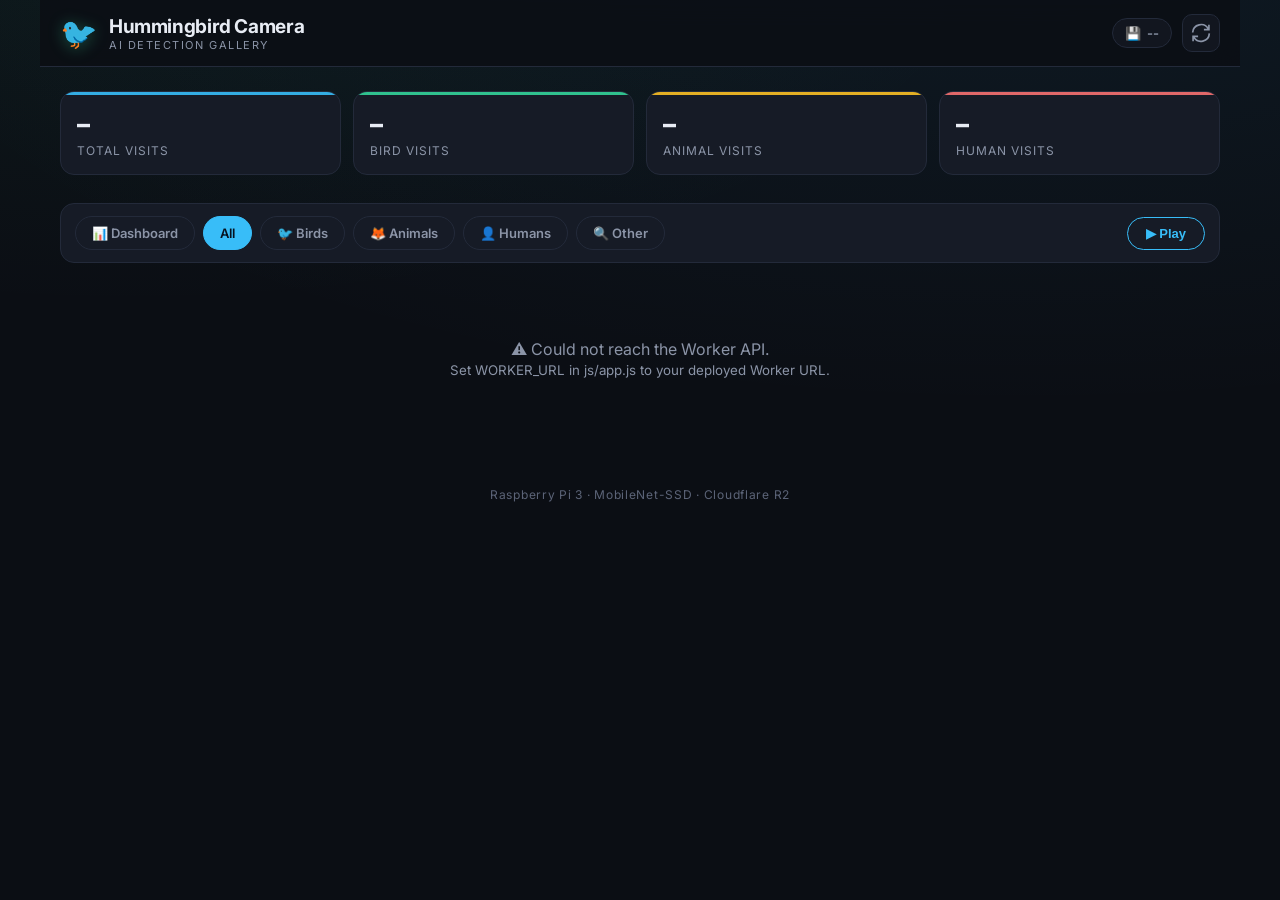
==== cloudflare-pages/index.html @ aa839e22 "Add Dashboard tab with prominent Pi/App status at top - Move Visit Frequency and Raspberry Pi Status" ====
<!DOCTYPE html>
<html lang="en">
<head>
    <meta charset="UTF-8">
    <meta name="viewport" content="width=device-width, initial-scale=1.0">
    <title>Hummingbird Camera — Detection Gallery</title>
    <meta name="description" content="AI-powered hummingbird camera: live detection gallery and visit analytics">
    <link rel="stylesheet" href="css/style.css">
    <link rel="icon" href="data:image/svg+xml,<svg xmlns='http://www.w3.org/2000/svg' viewBox='0 0 100 100'><text y='.9em' font-size='90'>🐦</text></svg>">
    <link rel="preconnect" href="https://fonts.googleapis.com">
    <link href="https://fonts.googleapis.com/css2?family=Inter:wght@300;400;500;600;700;800&display=swap" rel="stylesheet">
    <script src="https://cdn.jsdelivr.net/npm/chart.js@4.4.0/dist/chart.umd.min.js"></script>
</head>
<body>
    <div id="app">
        <!-- Header -->
        <header class="header">
            <div class="header-content">
                <div class="logo">
                    <span class="logo-icon">🐦</span>
                    <div class="logo-text">
                        <h1>Hummingbird Camera</h1>
                        <span class="logo-sub">AI Detection Gallery</span>
                    </div>
                </div>
                <div class="header-stats">
                    <div class="stat-badge" id="storageBadge" title="Cloudflare R2 storage: shows how many images are stored out of the 20,000 file limit. When the limit is reached, the oldest images are automatically deleted.">
                        <span class="stat-icon">💾</span>
                        <span id="storageCount">--</span>
                    </div>
                    <button class="refresh-btn" id="refreshBtn" title="Refresh" aria-label="Refresh">
                        <svg width="20" height="20" viewBox="0 0 24 24" fill="none" stroke="currentColor" stroke-width="2">
                            <path d="M21.5 2v6h-6M2.5 22v-6h6M2 11.5a10 10 0 0 1 18.8-4.3M22 12.5a10 10 0 0 1-18.8 4.2"/>
                        </svg>
                    </button>
                </div>
            </div>
        </header>

        <!-- Summary cards -->
        <section class="summary-strip" id="summaryStrip">
            <div class="summary-card">
                <span class="summary-value" id="totalVisits">–</span>
                <span class="summary-label">Total Visits</span>
            </div>
            <div class="summary-card accent-bird">
                <span class="summary-value" id="birdVisits">–</span>
                <span class="summary-label">Bird Visits</span>
            </div>
            <div class="summary-card accent-animal">
                <span class="summary-value" id="animalVisits">–</span>
                <span class="summary-label">Animal Visits</span>
            </div>
            <div class="summary-card accent-human">
                <span class="summary-value" id="humanVisits">–</span>
                <span class="summary-label">Human Visits</span>
            </div>
        </section>

        <!-- Dashboard Panel: Visit Frequency + Pi Status -->
        <section class="dashboard-panel" id="dashboardPanel" style="display: none;">
            <!-- Prominent Pi / App status cards at the very top -->
            <div class="pi-status-top">
                <div class="status-card" id="piStatusTopCard">
                    <span class="status-dot big" id="piStatusDotTop"></span>
                    <div class="status-card-text">
                        <div class="status-card-label">Raspberry Pi</div>
                        <div class="status-card-value" id="piStatusTextTop">checking…</div>
                    </div>
                </div>
                <div class="status-card" id="appStatusTopCard">
                    <span class="status-dot big" id="appStatusDotTop"></span>
                    <div class="status-card-text">
                        <div class="status-card-label">Camera App</div>
                        <div class="status-card-value" id="appStatusTextTop">checking…</div>
                    </div>
                </div>
            </div>

            <!-- Visit Frequency -->
            <div class="analytics">
                <div class="section-heading">
                    <h2>Visit Frequency</h2>
                    <span class="section-note" id="analyticsNote">loading…</span>
                </div>
                <div class="charts-row">
                    <div class="chart-card">
                        <h3>Visits per Month</h3>
                        <div class="chart-wrap"><canvas id="monthlyChart"></canvas></div>
                    </div>
                    <div class="chart-card">
                        <h3>Visits by Hour of Day</h3>
                        <div class="chart-wrap"><canvas id="hourlyChart"></canvas></div>
                    </div>
                </div>
            </div>

            <!-- Raspberry Pi Status details -->
            <div class="pi-status">
                <div class="section-heading">
                    <h2>Raspberry Pi Status</h2>
                </div>
                <div class="charts-row">
                    <div class="chart-card">
                        <h3>Uptime (Last 3 Weeks)</h3>
                        <div class="chart-wrap"><canvas id="uptimeChart"></canvas></div>
                    </div>
                    <div class="chart-card status-details-card">
                        <h3>Details</h3>
                        <div class="status-info">
                            <div class="status-row">
                                <span class="status-label">Last Heartbeat</span>
                                <span class="status-value" id="lastSeen">–</span>
                            </div>
                            <div class="status-row">
                                <span class="status-label">Pi Uptime</span>
                                <span class="status-value" id="piUptime">–</span>
                            </div>
                            <div class="status-row">
                                <span class="status-label">App Uptime</span>
                                <span class="status-value" id="appUptime">–</span>
                            </div>
                            <div class="status-row">
                                <span class="status-label">Overall Uptime (21d)</span>
                                <span class="status-value" id="overallUptime">–</span>
                            </div>
                            <div class="status-row">
                                <span class="status-label">Detection Mode</span>
                                <span class="status-value" id="detectionMode">–</span>
                            </div>
                        </div>
                    </div>
                </div>
            </div>
        </section>

        <!-- Controls: filter buttons -->
        <section class="controls">
            <div class="filter-bar" id="filterBar">
                <button class="filter-btn" data-filter="dashboard">📊 Dashboard</button>
                <button class="filter-btn active" data-filter="all">All</button>
                <button class="filter-btn" data-filter="bird">🐦 Birds</button>
                <button class="filter-btn" data-filter="animal">🦊 Animals</button>
                <button class="filter-btn" data-filter="human">👤 Humans</button>
                <button class="filter-btn" data-filter="other">🔍 Other</button>
            </div>
            <button class="home-play-btn" id="homePlayBtn" title="Play all as video">▶ Play</button>
        </section>

        <!-- Gallery Grid -->
        <main class="gallery" id="gallery">
            <div class="loading" id="loading">
                <div class="spinner"></div>
                <p>Loading captures…</p>
            </div>
        </main>

        <!-- Load More -->
        <div class="load-more" id="loadMore" style="display: none;">
            <button class="load-more-btn" id="loadMoreBtn">Load More</button>
        </div>

        <!-- Empty State -->
        <div class="empty-state" id="emptyState" style="display: none;">
            <div class="empty-icon">📷</div>
            <h2>No Captures Yet</h2>
            <p>The camera hasn't uploaded any images matching the current filters. Try toggling categories on, or check back soon!</p>
        </div>

        <footer class="footer">
            <span>Raspberry Pi 3 · MobileNet-SSD · Cloudflare R2</span>
        </footer>

        <!-- Lightbox -->
        <div class="lightbox" id="lightbox" role="dialog" aria-modal="true">
            <div class="lightbox-overlay" id="lightboxOverlay"></div>
            <div class="lightbox-content">
                <button class="lightbox-close" id="lightboxClose" aria-label="Close">&times;</button>
                <button class="lightbox-nav lightbox-prev" id="lightboxPrev" aria-label="Previous">‹</button>
                <button class="lightbox-nav lightbox-next" id="lightboxNext" aria-label="Next">›</button>
                <div class="lightbox-slideshow">
                    <button class="slideshow-btn playing" id="slideshowPlay" aria-label="Toggle slideshow" title="Auto-cycle images">⏸</button>
                </div>
                <div class="lightbox-image-wrapper" id="lightboxWrapper">
                    <img class="lightbox-image" id="lightboxImage" src="" alt="Capture">
                    <div class="bbox-layer" id="lightboxBoxes"></div>
                </div>
                <div class="lightbox-info">
                    <div class="lightbox-timestamp" id="lightboxTimestamp"></div>
                    <div class="lightbox-detections" id="lightboxDetections"></div>
                </div>
            </div>
        </div>

        <!-- Home Slideshow (fullscreen video mode) -->
        <div class="home-slideshow" id="homeSlideshow">
            <img class="home-slideshow-img" id="homeSlideshowImg" src="" alt="">
            <div class="home-slideshow-controls">
                <button class="home-slideshow-close" id="homeSlideshowClose">&times;</button>
                <button class="home-slideshow-pause" id="homeSlideshowPause">⏸</button>
                <div class="home-slideshow-info" id="homeSlideshowInfo"></div>
            </div>
        </div>
    </div>

    <script src="js/app.js"></script>
</body>
</html>
---- cloudflare-pages/css/style.css ----
/* ────────────────────────────────────────────────────────────
   Hummingbird Camera — Detection Gallery (dark theme)
   ──────────────────────────────────────────────────────────── */

:root {
    --bg: #0b0e14;
    --bg-elevated: #12161f;
    --card: #161b26;
    --card-hover: #1b2130;
    --border: #232a3a;
    --text: #e8ecf4;
    --text-dim: #8b94a7;
    --text-faint: #5c6478;

    --bird: #34d399;
    --animal: #fbbf24;
    --human: #f87171;
    --motion: #94a3b8;
    --accent: #38bdf8;

    --radius: 14px;
    --shadow: 0 8px 24px rgba(0, 0, 0, 0.35);
    --transition: 0.25s cubic-bezier(0.4, 0, 0.2, 1);
}

* { margin: 0; padding: 0; box-sizing: border-box; }

html { scroll-behavior: smooth; }

body {
    font-family: 'Inter', -apple-system, BlinkMacSystemFont, sans-serif;
    background:
        radial-gradient(1200px 500px at 80% -10%, rgba(56, 189, 248, 0.07), transparent),
        radial-gradient(900px 400px at 10% -10%, rgba(52, 211, 153, 0.06), transparent),
        var(--bg);
    color: var(--text);
    min-height: 100vh;
    -webkit-font-smoothing: antialiased;
}

#app { max-width: 1200px; margin: 0 auto; padding: 0 20px 60px; }

/* ── Header ─────────────────────────────────────────────── */

.header {
    position: sticky;
    top: 0;
    z-index: 50;
    margin: 0 -20px;
    padding: 14px 20px;
    background: rgba(11, 14, 20, 0.82);
    backdrop-filter: blur(14px);
    -webkit-backdrop-filter: blur(14px);
    border-bottom: 1px solid var(--border);
}

.header-content {
    max-width: 1200px;
    margin: 0 auto;
    display: flex;
    align-items: center;
    justify-content: space-between;
    gap: 12px;
}

.logo { display: flex; align-items: center; gap: 12px; }

.logo-icon { font-size: 30px; filter: drop-shadow(0 2px 8px rgba(52, 211, 153, 0.35)); }

.logo-text h1 { font-size: 19px; font-weight: 700; letter-spacing: -0.02em; }

.logo-sub {
    display: block;
    font-size: 11px;
    text-transform: uppercase;
    letter-spacing: 0.14em;
    color: var(--text-dim);
}

.header-stats { display: flex; align-items: center; gap: 10px; }

.stat-badge {
    display: flex;
    align-items: center;
    gap: 6px;
    padding: 6px 12px;
    background: var(--bg-elevated);
    border: 1px solid var(--border);
    border-radius: 999px;
    font-size: 13px;
    font-weight: 600;
    color: var(--text-dim);
}

.refresh-btn {
    width: 38px;
    height: 38px;
    display: grid;
    place-items: center;
    background: var(--bg-elevated);
    border: 1px solid var(--border);
    border-radius: 10px;
    color: var(--text-dim);
    cursor: pointer;
    transition: all var(--transition);
}

.refresh-btn:hover { color: var(--accent); border-color: var(--accent); }
.refresh-btn.spinning svg { animation: spin 0.8s linear infinite; }

@keyframes spin { to { transform: rotate(360deg); } }

/* ── Summary strip ──────────────────────────────────────── */

.summary-strip {
    display: grid;
    grid-template-columns: repeat(4, 1fr);
    gap: 12px;
    margin-top: 24px;
}

.summary-card {
    background: var(--card);
    border: 1px solid var(--border);
    border-radius: var(--radius);
    padding: 16px;
    display: flex;
    flex-direction: column;
    gap: 4px;
    position: relative;
    overflow: hidden;
    transition: transform var(--transition), border-color var(--transition);
}

.summary-card::before {
    content: '';
    position: absolute;
    top: 0; left: 0; right: 0;
    height: 3px;
    background: var(--accent);
    opacity: 0.9;
}

.summary-card.accent-bird::before { background: var(--bird); }
.summary-card.accent-animal::before { background: var(--animal); }
.summary-card.accent-human::before { background: var(--human); }

.summary-card:hover { transform: translateY(-2px); border-color: #2e3750; }

.summary-value { font-size: 26px; font-weight: 800; letter-spacing: -0.02em; }

.summary-label {
    font-size: 12px;
    color: var(--text-dim);
    text-transform: uppercase;
    letter-spacing: 0.08em;
}

/* ── Analytics charts ───────────────────────────────────── */

.analytics { margin-top: 28px; }

.section-heading {
    display: flex;
    align-items: baseline;
    justify-content: space-between;
    margin-bottom: 12px;
}

.section-heading h2 { font-size: 17px; font-weight: 700; letter-spacing: -0.01em; }
.section-note { font-size: 12px; color: var(--text-faint); }

.charts-row {
    display: grid;
    grid-template-columns: 1fr 1fr;
    gap: 12px;
}

.chart-card {
    background: var(--card);
    border: 1px solid var(--border);
    border-radius: var(--radius);
    padding: 16px;
}

.chart-card h3 {
    font-size: 13px;
    font-weight: 600;
    color: var(--text-dim);
    margin-bottom: 10px;
}

.chart-wrap { position: relative; height: 180px; }

.chart-wrap canvas {
    width: 100% !important;
    height: 100% !important;
    display: block;
}

/* ── Pi Status Section ──────────────────────────────────── */

.pi-status {
    margin-top: 28px;
}

.status-badges {
    display: flex;
    gap: 10px;
    align-items: center;
}

.status-badge {
    display: inline-flex;
    align-items: center;
    gap: 6px;
    padding: 4px 12px;
    border-radius: 16px;
    font-size: 12px;
    font-weight: 600;
    background: var(--card);
    border: 1px solid var(--border);
}

/* ── Dashboard panel + prominent Pi / App status cards ──── */

.dashboard-panel { margin-top: 24px; }

.pi-status-top {
    display: grid;
    grid-template-columns: 1fr 1fr;
    gap: 12px;
    margin-bottom: 8px;
}

.status-card {
    display: flex;
    align-items: center;
    gap: 16px;
    padding: 18px 22px;
    background: var(--card);
    border: 1px solid var(--border);
    border-left: 4px solid var(--text-faint);
    border-radius: var(--radius);
    transition: border-color var(--transition);
}

.status-card.online { border-left-color: var(--bird); }
.status-card.offline { border-left-color: var(--human); }

.status-card .status-dot.big {
    width: 14px;
    height: 14px;
    flex-shrink: 0;
}

.status-card-text { display: flex; flex-direction: column; gap: 2px; }

.status-card-label {
    font-size: 11px;
    text-transform: uppercase;
    letter-spacing: 0.1em;
    color: var(--text-dim);
    font-weight: 600;
}

.status-card-value {
    font-size: 20px;
    font-weight: 700;
    color: var(--text);
    letter-spacing: -0.01em;
}

.status-dot {
    width: 8px;
    height: 8px;
    border-radius: 50%;
    background: var(--text-faint);
}

.status-dot.online {
    background: var(--bird);
    box-shadow: 0 0 8px var(--bird);
}

.status-dot.offline {
    background: var(--human);
}

.status-details-card {
    display: flex;
    flex-direction: column;
}

.status-info {
    flex: 1;
    display: flex;
    flex-direction: column;
    gap: 12px;
    justify-content: center;
}

.status-row {
    display: flex;
    justify-content: space-between;
    align-items: center;
    padding: 8px 0;
    border-bottom: 1px solid var(--border);
}

.status-row:last-child { border-bottom: none; }

.status-label {
    font-size: 13px;
    color: var(--text-dim);
}

.status-value {
    font-size: 14px;
    font-weight: 600;
    color: var(--text);
}

/* ── Controls ───────────────────────────────────────────── */

.controls {
    display: flex;
    align-items: center;
    justify-content: space-between;
    flex-wrap: wrap;
    gap: 12px;
    margin: 28px 0 16px;
    padding: 12px 14px;
    background: var(--card);
    border: 1px solid var(--border);
    border-radius: var(--radius);
}

.filter-bar { display: flex; gap: 8px; flex-wrap: wrap; }

.filter-btn {
    padding: 8px 16px;
    border: 1px solid var(--border);
    border-radius: 999px;
    background: transparent;
    color: var(--text-dim);
    font-family: inherit;
    font-size: 13px;
    font-weight: 600;
    cursor: pointer;
    transition: all var(--transition);
}

.filter-btn:hover { border-color: var(--accent); color: var(--text); }

.filter-btn.active {
    background: var(--accent);
    border-color: var(--accent);
    color: #06121f;
}

.toggle-group { display: flex; gap: 16px; flex-wrap: wrap; }

.toggle {
    display: flex;
    align-items: center;
    gap: 8px;
    cursor: pointer;
    user-select: none;
}

.toggle input { display: none; }

.toggle-track {
    width: 38px;
    height: 22px;
    background: var(--bg-elevated);
    border: 1px solid var(--border);
    border-radius: 999px;
    position: relative;
    transition: all var(--transition);
    flex-shrink: 0;
}

.toggle-thumb {
    position: absolute;
    top: 2px;
    left: 2px;
    width: 16px;
    height: 16px;
    background: var(--text-faint);
    border-radius: 50%;
    transition: all var(--transition);
}

.toggle input:checked + .toggle-track { background: rgba(52, 211, 153, 0.18); border-color: var(--bird); }
.toggle input:checked + .toggle-track .toggle-thumb { left: 18px; background: var(--bird); }

.toggle[data-category="animal"] input:checked + .toggle-track { background: rgba(251, 191, 36, 0.15); border-color: var(--animal); }
.toggle[data-category="animal"] input:checked + .toggle-track .toggle-thumb { background: var(--animal); }

.toggle[data-category="human"] input:checked + .toggle-track { background: rgba(248, 113, 113, 0.15); border-color: var(--human); }
.toggle[data-category="human"] input:checked + .toggle-track .toggle-thumb { background: var(--human); }

.toggle-label { font-size: 13px; font-weight: 600; color: var(--text-dim); }
.toggle input:checked ~ .toggle-label { color: var(--text); }

/* ── Gallery grid ───────────────────────────────────────── */

.gallery {
    display: grid;
    grid-template-columns: repeat(auto-fill, minmax(240px, 1fr));
    gap: 14px;
}

.card {
    background: var(--card);
    border: 1px solid var(--border);
    border-radius: var(--radius);
    overflow: hidden;
    cursor: pointer;
    transition: transform var(--transition), border-color var(--transition), box-shadow var(--transition);
    animation: cardIn 0.35s ease both;
}

@keyframes cardIn {
    from { opacity: 0; transform: translateY(10px); }
    to { opacity: 1; transform: translateY(0); }
}

.card:hover {
    transform: translateY(-4px);
    border-color: #2e3750;
    box-shadow: var(--shadow);
}

.card-media {
    position: relative;
    aspect-ratio: 4 / 3;
    background: var(--bg-elevated);
    overflow: hidden;
}

.card-media img {
    width: 100%;
    height: 100%;
    object-fit: cover;
    display: block;
    transition: transform 0.4s ease;
}

.card:hover .card-media img { transform: scale(1.04); }

/* Bounding box overlay */
.bbox-layer {
    position: absolute;
    inset: 0;
    pointer-events: none;
}

.bbox {
    position: absolute;
    border: 2px solid var(--bird);
    border-radius: 3px;
    box-shadow: 0 0 0 1px rgba(0, 0, 0, 0.4);
}

.bbox .bbox-label {
    position: absolute;
    top: -20px;
    left: -2px;
    padding: 1px 6px;
    font-size: 10px;
    font-weight: 700;
    letter-spacing: 0.03em;
    color: #06121f;
    background: var(--bird);
    border-radius: 3px 3px 3px 0;
    white-space: nowrap;
}

.bbox.b-human { border-color: var(--human); }
.bbox.b-human .bbox-label { background: var(--human); }
.bbox.b-animal { border-color: var(--animal); }
.bbox.b-animal .bbox-label { background: var(--animal); }

.type-badge {
    position: absolute;
    top: 10px;
    left: 10px;
    padding: 4px 10px;
    font-size: 11px;
    font-weight: 700;
    letter-spacing: 0.04em;
    text-transform: uppercase;
    border-radius: 999px;
    backdrop-filter: blur(8px);
    -webkit-backdrop-filter: blur(8px);
}

.type-badge.bird   { background: rgba(52, 211, 153, 0.85);  color: #06121f; }
.type-badge.animal { background: rgba(251, 191, 36, 0.88);  color: #1a1204; }
.type-badge.human  { background: rgba(248, 113, 113, 0.88); color: #1f0808; }
.type-badge.motion { background: rgba(148, 163, 184, 0.85); color: #0f1218; }

.card-info { padding: 12px 14px; display: flex; flex-direction: column; gap: 4px; }

.card-label { font-size: 14px; font-weight: 700; display: flex; align-items: center; gap: 8px; }

.confidence {
    font-size: 11px;
    font-weight: 700;
    padding: 2px 7px;
    border-radius: 999px;
    background: rgba(56, 189, 248, 0.14);
    color: var(--accent);
}

.card-time { font-size: 12px; color: var(--text-dim); }
.card-species { font-size: 12px; color: var(--text-faint); font-style: italic; }
.card-scene { font-size: 11px; color: var(--text-faint); margin-top: 2px; white-space: nowrap; overflow: hidden; text-overflow: ellipsis; }

/* OpenAI log card variant (Other tab) — emphasize the model verdict */
.card-openai-log { border-color: rgba(56, 189, 248, 0.35); }
.card-openai-log .type-badge.openai-log { background: rgba(56, 189, 248, 0.88); color: #06121f; }

.card-verdict-row {
    display: flex;
    flex-wrap: wrap;
    gap: 4px;
    margin-top: 4px;
}

.verdict-badge {
    display: inline-flex;
    align-items: center;
    gap: 4px;
    font-size: 10px;
    font-weight: 700;
    letter-spacing: 0.04em;
    text-transform: uppercase;
    padding: 2px 7px;
    border-radius: 999px;
    border: 1px solid transparent;
}
.verdict-badge.match { background: rgba(52, 211, 153, 0.15); color: var(--bird); border-color: rgba(52, 211, 153, 0.35); }
.verdict-badge.clear { background: rgba(148, 163, 184, 0.12); color: var(--motion); border-color: rgba(148, 163, 184, 0.28); }
.verdict-badge.bird   { background: rgba(52, 211, 153, 0.18); color: var(--bird); border-color: rgba(52, 211, 153, 0.4); }
.verdict-badge.animal { background: rgba(251, 191, 36, 0.18); color: var(--animal); border-color: rgba(251, 191, 36, 0.4); }
.verdict-badge.human  { background: rgba(248, 113, 113, 0.18); color: var(--human); border-color: rgba(248, 113, 113, 0.4); }

.card-scene-full {
    font-size: 12px;
    color: var(--text);
    line-height: 1.4;
    margin-top: 4px;
    padding: 6px 8px;
    background: rgba(56, 189, 248, 0.06);
    border-left: 2px solid var(--accent);
    border-radius: 4px;
    word-break: break-word;
}

.card-interesting {
    font-size: 11px;
    color: var(--animal);
    margin-top: 4px;
    font-style: italic;
}

.card-mode-line {
    font-size: 10px;
    color: var(--text-faint);
    text-transform: uppercase;
    letter-spacing: 0.06em;
    margin-top: 2px;
}

/* AI badge (OpenAI verified) */
.ai-badge {
    position: absolute; top: 8px; right: 8px;
    background: linear-gradient(135deg, #10a37f, #0d8c6d);
    color: white; font-size: 10px; font-weight: 700;
    padding: 2px 7px; border-radius: 6px;
    letter-spacing: 0.5px; text-transform: uppercase;
}

/* Lightbox OpenAI metadata */
.lightbox-scene {
    margin-top: 10px; padding: 10px 14px;
    background: rgba(16, 163, 127, 0.1);
    border-left: 3px solid #10a37f;
    border-radius: 6px; font-size: 13px;
    color: var(--text-dim); line-height: 1.5;
}
.lightbox-interesting {
    margin-top: 6px; padding: 8px 14px;
    background: rgba(56, 189, 248, 0.08);
    border-left: 3px solid var(--accent);
    border-radius: 6px; font-size: 13px;
    color: var(--text); font-style: italic;
}
.lightbox-ai {
    margin-top: 8px; font-size: 11px;
    color: #10a37f; font-weight: 600;
    letter-spacing: 0.3px;
}

/* ── Loading / empty / load more ────────────────────────── */

.loading {
    grid-column: 1 / -1;
    text-align: center;
    padding: 60px 0;
    color: var(--text-dim);
}

.spinner {
    width: 34px;
    height: 34px;
    margin: 0 auto 12px;
    border: 3px solid var(--border);
    border-top-color: var(--accent);
    border-radius: 50%;
    animation: spin 0.8s linear infinite;
}

.load-more { text-align: center; margin-top: 24px; }

.load-more-btn {
    padding: 12px 36px;
    background: var(--bg-elevated);
    border: 1px solid var(--border);
    border-radius: 999px;
    color: var(--text);
    font-family: inherit;
    font-size: 14px;
    font-weight: 600;
    cursor: pointer;
    transition: all var(--transition);
}

.load-more-btn:hover { border-color: var(--accent); color: var(--accent); }

.empty-state {
    text-align: center;
    padding: 80px 20px;
    color: var(--text-dim);
}

.empty-icon { font-size: 56px; margin-bottom: 16px; opacity: 0.7; }
.empty-state h2 { font-size: 20px; color: var(--text); margin-bottom: 8px; }
.empty-state p { font-size: 14px; max-width: 420px; margin: 0 auto; line-height: 1.6; }

.footer {
    margin-top: 48px;
    text-align: center;
    font-size: 12px;
    color: var(--text-faint);
    letter-spacing: 0.06em;
}

/* ── Lightbox ───────────────────────────────────────────── */

.lightbox {
    position: fixed;
    inset: 0;
    z-index: 100;
    display: flex;
    align-items: center;
    justify-content: center;
    opacity: 0;
    visibility: hidden;
    transition: opacity var(--transition), visibility var(--transition);
}

.lightbox.open { opacity: 1; visibility: visible; }

.lightbox-overlay {
    position: absolute;
    inset: 0;
    background: rgba(4, 6, 10, 0.92);
    backdrop-filter: blur(8px);
    -webkit-backdrop-filter: blur(8px);
}

.lightbox-content {
    position: relative;
    max-width: 92vw;
    max-height: 88vh;
    display: flex;
    flex-direction: column;
    align-items: center;
    gap: 12px;
    transform: scale(0.96);
    transition: transform var(--transition);
}

.lightbox.open .lightbox-content { transform: scale(1); }

.lightbox-image-wrapper {
    position: relative;
    line-height: 0;
}

.lightbox-image {
    max-width: 92vw;
    max-height: 76vh;
    border-radius: 10px;
    box-shadow: 0 20px 60px rgba(0, 0, 0, 0.6);
}

.lightbox-info {
    display: flex;
    align-items: center;
    gap: 14px;
    flex-wrap: wrap;
    justify-content: center;
    line-height: 1.4;
}

.lightbox-timestamp { font-size: 13px; color: var(--text-dim); }

.lightbox-detections { display: flex; gap: 8px; flex-wrap: wrap; }

.det-chip {
    padding: 4px 12px;
    font-size: 12px;
    font-weight: 700;
    border-radius: 999px;
}

.det-chip.bird   { background: rgba(52, 211, 153, 0.16);  color: var(--bird);   border: 1px solid rgba(52, 211, 153, 0.4); }
.det-chip.animal { background: rgba(251, 191, 36, 0.14);  color: var(--animal); border: 1px solid rgba(251, 191, 36, 0.4); }
.det-chip.human  { background: rgba(248, 113, 113, 0.14); color: var(--human);  border: 1px solid rgba(248, 113, 113, 0.4); }
.det-chip.motion { background: rgba(148, 163, 184, 0.14); color: var(--motion); border: 1px solid rgba(148, 163, 184, 0.4); }

.lightbox-close {
    position: absolute;
    top: -6px;
    right: -6px;
    z-index: 5;
    width: 40px;
    height: 40px;
    border: none;
    border-radius: 50%;
    background: var(--card);
    color: var(--text);
    font-size: 22px;
    cursor: pointer;
    transition: all var(--transition);
}

.lightbox-close:hover { background: var(--human); color: #fff; transform: rotate(90deg); }

.lightbox-nav {
    position: fixed;
    top: 50%;
    transform: translateY(-50%);
    z-index: 5;
    width: 46px;
    height: 46px;
    border: 1px solid var(--border);
    border-radius: 50%;
    background: rgba(22, 27, 38, 0.8);
    color: var(--text);
    font-size: 26px;
    line-height: 1;
    cursor: pointer;
    transition: all var(--transition);
}

.lightbox-nav:hover { border-color: var(--accent); color: var(--accent); }
.lightbox-prev { left: 18px; }
.lightbox-next { right: 18px; }

/* ── Slideshow Controls ─────────────────────────────────── */

.lightbox-slideshow {
    position: fixed;
    bottom: 20px;
    left: 50%;
    transform: translateX(-50%);
    z-index: 5;
    display: flex;
    align-items: center;
    gap: 12px;
    background: rgba(22, 27, 38, 0.9);
    backdrop-filter: blur(8px);
    border: 1px solid var(--border);
    border-radius: 28px;
    padding: 6px 14px;
}

.slideshow-btn {
    width: 36px;
    height: 36px;
    border: none;
    border-radius: 50%;
    background: var(--accent);
    color: #fff;
    font-size: 14px;
    cursor: pointer;
    transition: all var(--transition);
    display: flex;
    align-items: center;
    justify-content: center;
}

.slideshow-btn:hover { transform: scale(1.1); }
.slideshow-btn.playing { background: var(--bird); }

.slideshow-speed {
    display: flex;
    gap: 4px;
}

.speed-btn {
    padding: 4px 8px;
    border: 1px solid var(--border);
    border-radius: 12px;
    background: transparent;
    color: var(--text-dim);
    font-size: 11px;
    cursor: pointer;
    transition: all var(--transition);
}

.speed-btn:hover { border-color: var(--accent); color: var(--accent); }
.speed-btn.active { background: var(--accent); color: #fff; border-color: var(--accent); }

/* ── Home Play Button ───────────────────────────────────── */

.home-play-btn {
    padding: 8px 18px;
    border: 1px solid var(--accent);
    border-radius: 20px;
    background: transparent;
    color: var(--accent);
    font-size: 13px;
    font-weight: 600;
    cursor: pointer;
    transition: all var(--transition);
    white-space: nowrap;
}

.home-play-btn:hover { background: var(--accent); color: #fff; }

/* ── Home Slideshow (fullscreen video mode) ─────────────── */

.home-slideshow {
    position: fixed;
    inset: 0;
    z-index: 2000;
    background: #000;
    display: none;
    align-items: center;
    justify-content: center;
}

.home-slideshow.open { display: flex; }

.home-slideshow-img {
    max-width: 100%;
    max-height: 100%;
    object-fit: contain;
}

.home-slideshow-controls {
    position: absolute;
    top: 0;
    left: 0;
    right: 0;
    display: flex;
    align-items: center;
    gap: 12px;
    padding: 16px 20px;
    background: linear-gradient(to bottom, rgba(0,0,0,0.7), transparent);
}

.home-slideshow-close,
.home-slideshow-pause {
    width: 36px;
    height: 36px;
    border: none;
    border-radius: 50%;
    background: rgba(255,255,255,0.15);
    color: #fff;
    font-size: 18px;
    cursor: pointer;
    transition: all var(--transition);
    display: flex;
    align-items: center;
    justify-content: center;
}

.home-slideshow-close:hover,
.home-slideshow-pause:hover { background: rgba(255,255,255,0.3); }

.home-slideshow-info {
    flex: 1;
    color: rgba(255,255,255,0.8);
    font-size: 13px;
    text-align: right;
}

/* ── Responsive ─────────────────────────────────────────── */

@media (max-width: 768px) {
    .summary-strip { grid-template-columns: repeat(2, 1fr); }
    .charts-row { grid-template-columns: 1fr; }
    .gallery { grid-template-columns: repeat(auto-fill, minmax(160px, 1fr)); gap: 10px; }
    .controls { flex-direction: column; align-items: stretch; }
    .filter-bar { justify-content: center; }
    .logo-text h1 { font-size: 16px; }
    .lightbox-nav { width: 38px; height: 38px; font-size: 20px; }
    .lightbox-prev { left: 8px; }
    .lightbox-next { right: 8px; }
    .pi-status-top { grid-template-columns: 1fr; }
}

@media (max-width: 420px) {
    .summary-value { font-size: 21px; }
    .gallery { grid-template-columns: 1fr 1fr; }
}
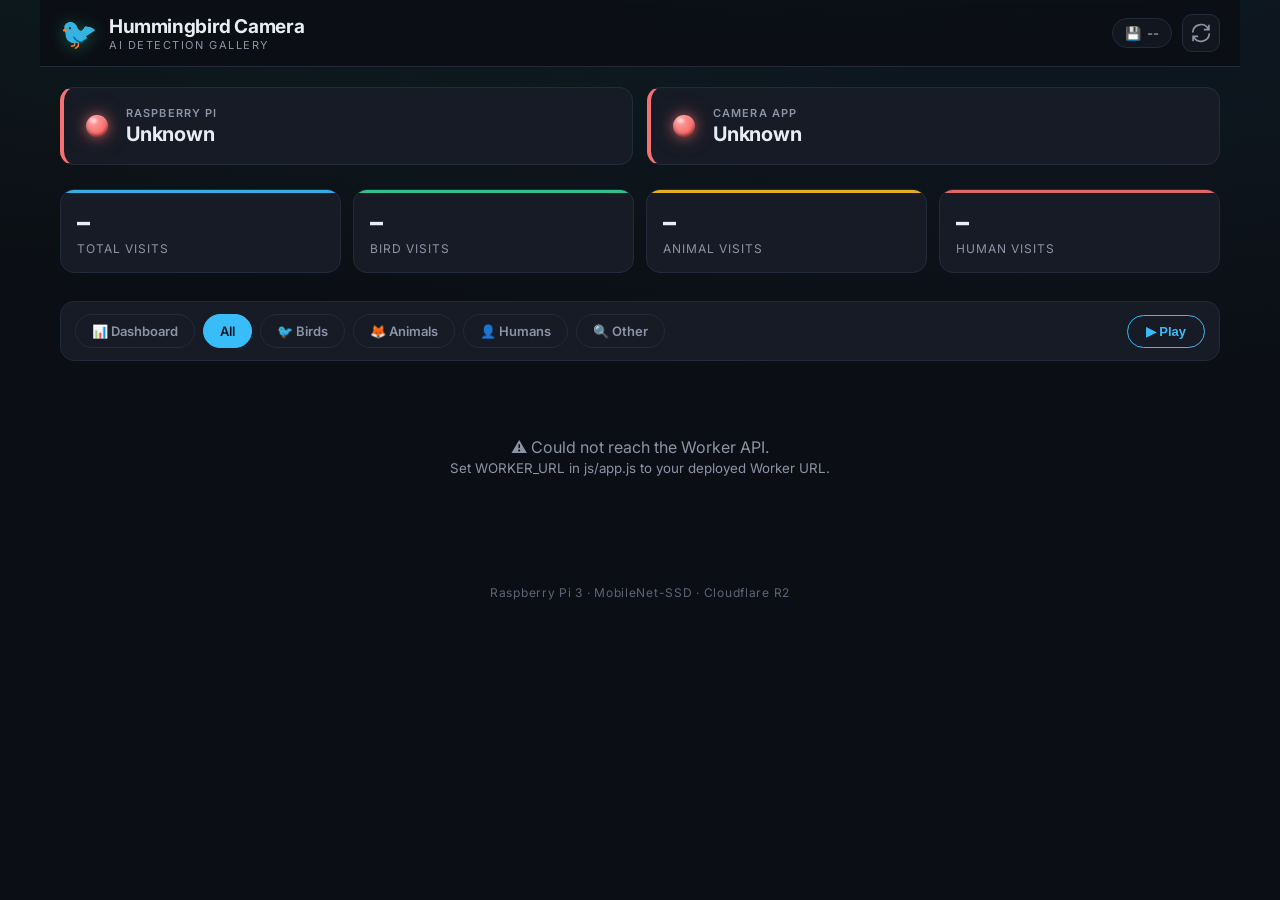
==== commit 89c83a4c: "Promote System Status to top-of-page banner with LED dots - Move the Pi/App status cards out of the " ====
--- a/cloudflare-pages/index.html
+++ b/cloudflare-pages/index.html
@@ -37,6 +37,24 @@
             </div>
         </header>
 
+        <!-- System Status: always-visible Pi / App banner with red/green LEDs -->
+        <section class="status-banner" aria-label="System status">
+            <div class="status-card led" id="piStatusTopCard">
+                <span class="led-dot" id="piStatusDotTop" aria-hidden="true"></span>
+                <div class="status-card-text">
+                    <div class="status-card-label">Raspberry Pi</div>
+                    <div class="status-card-value" id="piStatusTextTop">checking…</div>
+                </div>
+            </div>
+            <div class="status-card led" id="appStatusTopCard">
+                <span class="led-dot" id="appStatusDotTop" aria-hidden="true"></span>
+                <div class="status-card-text">
+                    <div class="status-card-label">Camera App</div>
+                    <div class="status-card-value" id="appStatusTextTop">checking…</div>
+                </div>
+            </div>
+        </section>
+
         <!-- Summary cards -->
         <section class="summary-strip" id="summaryStrip">
             <div class="summary-card">
@@ -57,26 +75,8 @@
             </div>
         </section>
 
-        <!-- Dashboard Panel: Visit Frequency + Pi Status -->
+        <!-- Dashboard Panel: Visit Frequency + Pi Status details -->
         <section class="dashboard-panel" id="dashboardPanel" style="display: none;">
-            <!-- Prominent Pi / App status cards at the very top -->
-            <div class="pi-status-top">
-                <div class="status-card" id="piStatusTopCard">
-                    <span class="status-dot big" id="piStatusDotTop"></span>
-                    <div class="status-card-text">
-                        <div class="status-card-label">Raspberry Pi</div>
-                        <div class="status-card-value" id="piStatusTextTop">checking…</div>
-                    </div>
-                </div>
-                <div class="status-card" id="appStatusTopCard">
-                    <span class="status-dot big" id="appStatusDotTop"></span>
-                    <div class="status-card-text">
-                        <div class="status-card-label">Camera App</div>
-                        <div class="status-card-value" id="appStatusTextTop">checking…</div>
-                    </div>
-                </div>
-            </div>
-
             <!-- Visit Frequency -->
             <div class="analytics">
                 <div class="section-heading">
--- a/cloudflare-pages/css/style.css
+++ b/cloudflare-pages/css/style.css
@@ -222,21 +222,19 @@
     border: 1px solid var(--border);
 }
 
-/* ── Dashboard panel + prominent Pi / App status cards ──── */
-
-.dashboard-panel { margin-top: 24px; }
-
-.pi-status-top {
+/* ── Permanent System Status banner (top of page) ────────── */
+
+.status-banner {
     display: grid;
     grid-template-columns: 1fr 1fr;
-    gap: 12px;
-    margin-bottom: 8px;
+    gap: 14px;
+    margin-top: 20px;
 }
 
 .status-card {
     display: flex;
     align-items: center;
-    gap: 16px;
+    gap: 18px;
     padding: 18px 22px;
     background: var(--card);
     border: 1px solid var(--border);
@@ -247,12 +245,6 @@
 
 .status-card.online { border-left-color: var(--bird); }
 .status-card.offline { border-left-color: var(--human); }
-
-.status-card .status-dot.big {
-    width: 14px;
-    height: 14px;
-    flex-shrink: 0;
-}
 
 .status-card-text { display: flex; flex-direction: column; gap: 2px; }
 
@@ -271,20 +263,81 @@
     letter-spacing: -0.01em;
 }
 
-.status-dot {
-    width: 8px;
-    height: 8px;
+/* Big LED dot — looks like a real status LED */
+.led-dot {
+    position: relative;
+    width: 22px;
+    height: 22px;
     border-radius: 50%;
-    background: var(--text-faint);
-}
-
-.status-dot.online {
-    background: var(--bird);
-    box-shadow: 0 0 8px var(--bird);
-}
-
-.status-dot.offline {
-    background: var(--human);
+    background: #2a2f3c;
+    box-shadow:
+        inset 0 1px 2px rgba(0, 0, 0, 0.6),
+        inset 0 -1px 1px rgba(255, 255, 255, 0.04);
+    flex-shrink: 0;
+    transition: background var(--transition), box-shadow var(--transition);
+}
+
+.led-dot::after {
+    content: '';
+    position: absolute;
+    top: 3px;
+    left: 4px;
+    width: 7px;
+    height: 5px;
+    border-radius: 50%;
+    background: rgba(255, 255, 255, 0.35);
+    filter: blur(1px);
+    transition: background var(--transition);
+}
+
+/* Online: bright green, glowing */
+.led-dot.online {
+    background: radial-gradient(circle at 35% 30%, #6ee7b7, #34d399 55%, #15803d);
+    box-shadow:
+        inset 0 1px 2px rgba(255, 255, 255, 0.35),
+        inset 0 -2px 3px rgba(0, 0, 0, 0.4),
+        0 0 14px rgba(52, 211, 153, 0.7),
+        0 0 28px rgba(52, 211, 153, 0.35);
+    animation: ledPulseOnline 2.4s ease-in-out infinite;
+}
+
+.led-dot.online::after {
+    background: rgba(255, 255, 255, 0.7);
+}
+
+/* Offline: bright red, no pulse */
+.led-dot.offline {
+    background: radial-gradient(circle at 35% 30%, #fca5a5, #f87171 55%, #b91c1c);
+    box-shadow:
+        inset 0 1px 2px rgba(255, 255, 255, 0.3),
+        inset 0 -2px 3px rgba(0, 0, 0, 0.4),
+        0 0 12px rgba(248, 113, 113, 0.6),
+        0 0 24px rgba(248, 113, 113, 0.3);
+}
+
+.led-dot.offline::after {
+    background: rgba(255, 255, 255, 0.55);
+}
+
+@keyframes ledPulseOnline {
+    0%, 100% {
+        box-shadow:
+            inset 0 1px 2px rgba(255, 255, 255, 0.35),
+            inset 0 -2px 3px rgba(0, 0, 0, 0.4),
+            0 0 14px rgba(52, 211, 153, 0.7),
+            0 0 28px rgba(52, 211, 153, 0.35);
+    }
+    50% {
+        box-shadow:
+            inset 0 1px 2px rgba(255, 255, 255, 0.35),
+            inset 0 -2px 3px rgba(0, 0, 0, 0.4),
+            0 0 18px rgba(52, 211, 153, 0.9),
+            0 0 40px rgba(52, 211, 153, 0.55);
+    }
+}
+
+@media (prefers-reduced-motion: reduce) {
+    .led-dot.online { animation: none; }
 }
 
 .status-details-card {
@@ -916,7 +969,7 @@
     .lightbox-nav { width: 38px; height: 38px; font-size: 20px; }
     .lightbox-prev { left: 8px; }
     .lightbox-next { right: 8px; }
-    .pi-status-top { grid-template-columns: 1fr; }
+    .status-banner { grid-template-columns: 1fr; }
 }
 
 @media (max-width: 420px) {
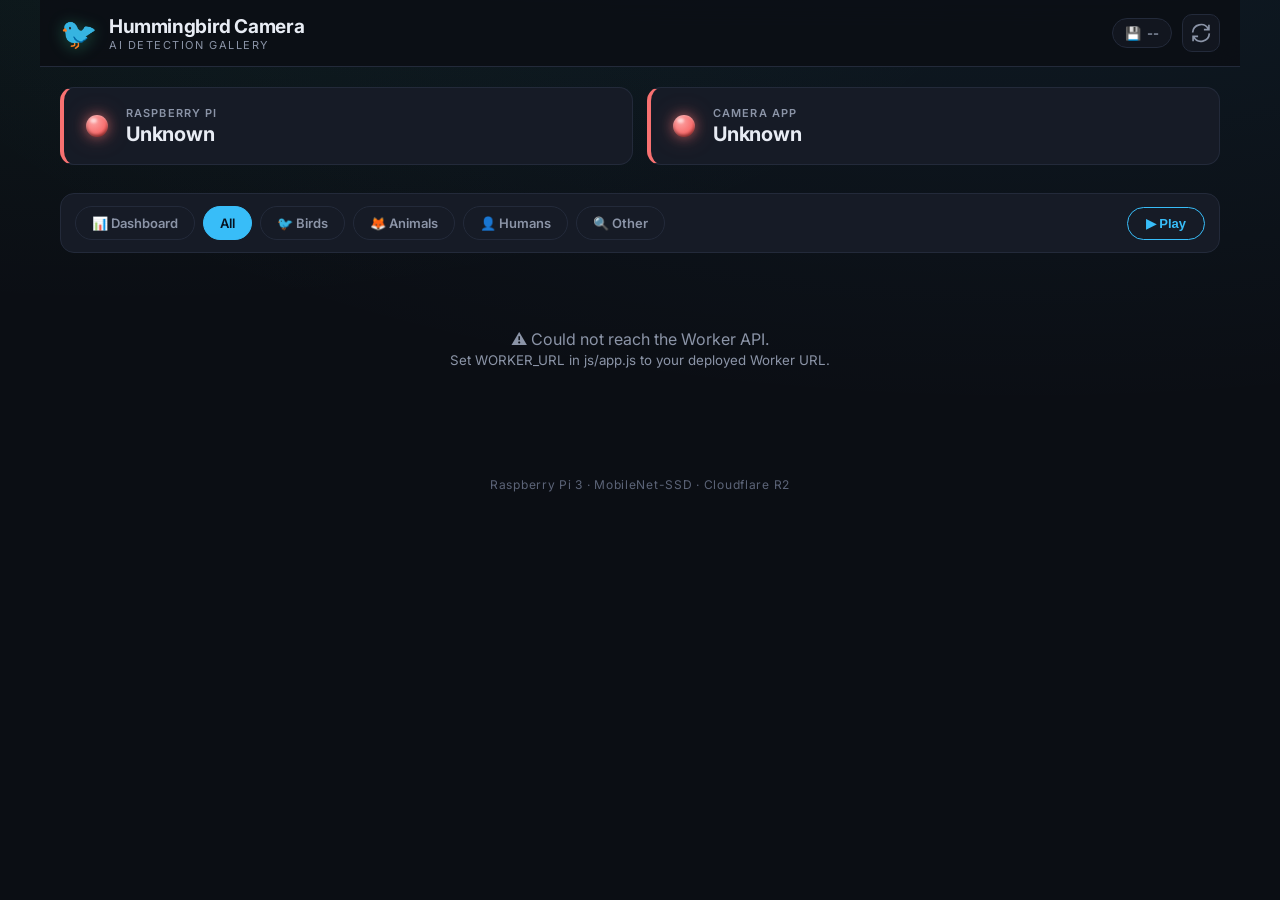
==== commit 226789ba: "Remove summary-strip cards (Total/Bird/Animal/Human Visits) The four-card summary strip was redundan" ====
--- a/cloudflare-pages/index.html
+++ b/cloudflare-pages/index.html
@@ -52,26 +52,6 @@
                     <div class="status-card-label">Camera App</div>
                     <div class="status-card-value" id="appStatusTextTop">checking…</div>
                 </div>
-            </div>
-        </section>
-
-        <!-- Summary cards -->
-        <section class="summary-strip" id="summaryStrip">
-            <div class="summary-card">
-                <span class="summary-value" id="totalVisits">–</span>
-                <span class="summary-label">Total Visits</span>
-            </div>
-            <div class="summary-card accent-bird">
-                <span class="summary-value" id="birdVisits">–</span>
-                <span class="summary-label">Bird Visits</span>
-            </div>
-            <div class="summary-card accent-animal">
-                <span class="summary-value" id="animalVisits">–</span>
-                <span class="summary-label">Animal Visits</span>
-            </div>
-            <div class="summary-card accent-human">
-                <span class="summary-value" id="humanVisits">–</span>
-                <span class="summary-label">Human Visits</span>
             </div>
         </section>
 
--- a/cloudflare-pages/css/style.css
+++ b/cloudflare-pages/css/style.css
@@ -109,52 +109,6 @@
 .refresh-btn.spinning svg { animation: spin 0.8s linear infinite; }
 
 @keyframes spin { to { transform: rotate(360deg); } }
-
-/* ── Summary strip ──────────────────────────────────────── */
-
-.summary-strip {
-    display: grid;
-    grid-template-columns: repeat(4, 1fr);
-    gap: 12px;
-    margin-top: 24px;
-}
-
-.summary-card {
-    background: var(--card);
-    border: 1px solid var(--border);
-    border-radius: var(--radius);
-    padding: 16px;
-    display: flex;
-    flex-direction: column;
-    gap: 4px;
-    position: relative;
-    overflow: hidden;
-    transition: transform var(--transition), border-color var(--transition);
-}
-
-.summary-card::before {
-    content: '';
-    position: absolute;
-    top: 0; left: 0; right: 0;
-    height: 3px;
-    background: var(--accent);
-    opacity: 0.9;
-}
-
-.summary-card.accent-bird::before { background: var(--bird); }
-.summary-card.accent-animal::before { background: var(--animal); }
-.summary-card.accent-human::before { background: var(--human); }
-
-.summary-card:hover { transform: translateY(-2px); border-color: #2e3750; }
-
-.summary-value { font-size: 26px; font-weight: 800; letter-spacing: -0.02em; }
-
-.summary-label {
-    font-size: 12px;
-    color: var(--text-dim);
-    text-transform: uppercase;
-    letter-spacing: 0.08em;
-}
 
 /* ── Analytics charts ───────────────────────────────────── */
 
@@ -960,7 +914,6 @@
 /* ── Responsive ─────────────────────────────────────────── */
 
 @media (max-width: 768px) {
-    .summary-strip { grid-template-columns: repeat(2, 1fr); }
     .charts-row { grid-template-columns: 1fr; }
     .gallery { grid-template-columns: repeat(auto-fill, minmax(160px, 1fr)); gap: 10px; }
     .controls { flex-direction: column; align-items: stretch; }
@@ -973,6 +926,5 @@
 }
 
 @media (max-width: 420px) {
-    .summary-value { font-size: 21px; }
     .gallery { grid-template-columns: 1fr 1fr; }
 }
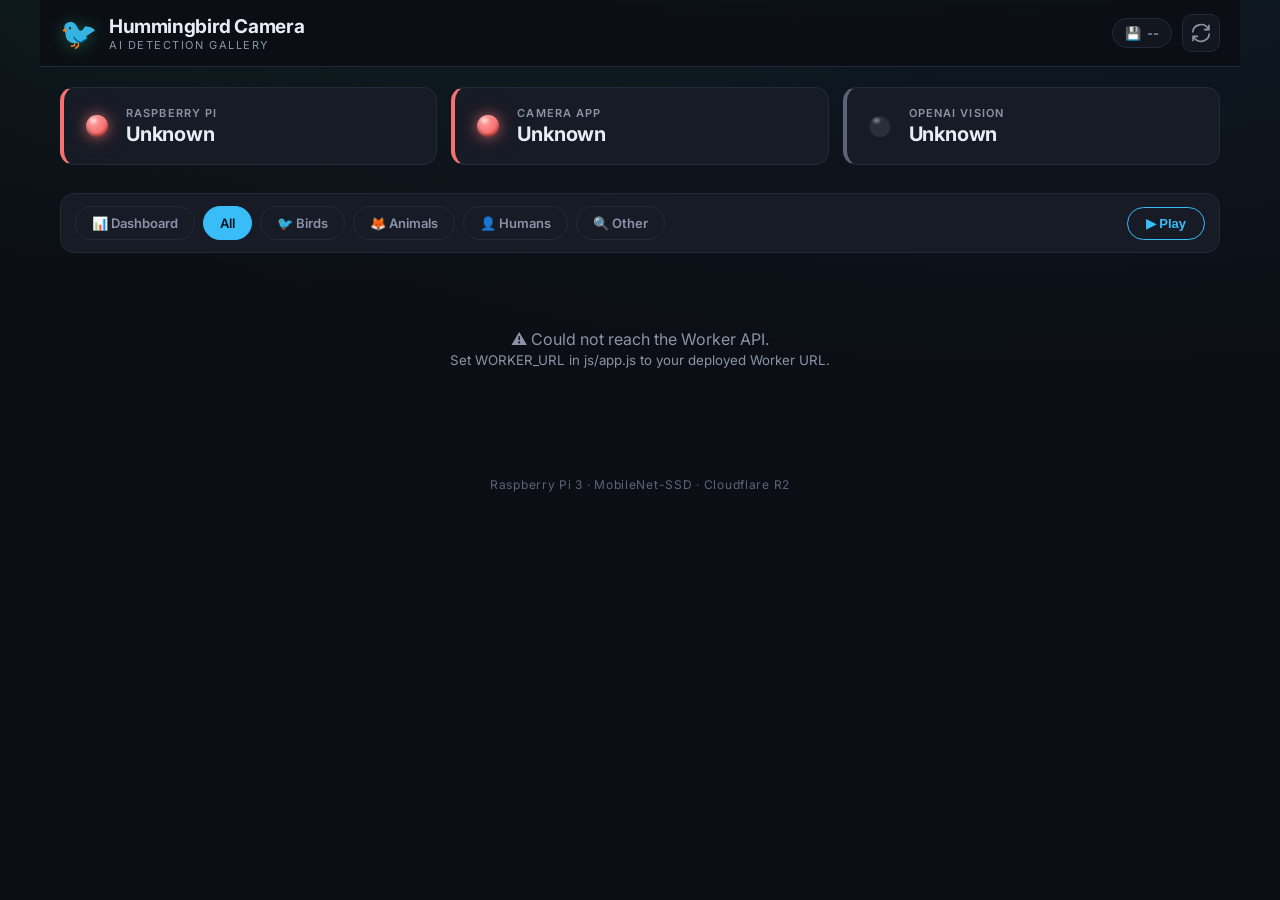
==== commit a13f2426: "Add OpenAI Vision status indicator to gallery banner Third LED card in the always-visible status ban" ====
--- a/cloudflare-pages/index.html
+++ b/cloudflare-pages/index.html
@@ -53,63 +53,11 @@
                     <div class="status-card-value" id="appStatusTextTop">checking…</div>
                 </div>
             </div>
-        </section>
-
-        <!-- Dashboard Panel: Visit Frequency + Pi Status details -->
-        <section class="dashboard-panel" id="dashboardPanel" style="display: none;">
-            <!-- Visit Frequency -->
-            <div class="analytics">
-                <div class="section-heading">
-                    <h2>Visit Frequency</h2>
-                    <span class="section-note" id="analyticsNote">loading…</span>
-                </div>
-                <div class="charts-row">
-                    <div class="chart-card">
-                        <h3>Visits per Month</h3>
-                        <div class="chart-wrap"><canvas id="monthlyChart"></canvas></div>
-                    </div>
-                    <div class="chart-card">
-                        <h3>Visits by Hour of Day</h3>
-                        <div class="chart-wrap"><canvas id="hourlyChart"></canvas></div>
-                    </div>
-                </div>
-            </div>
-
-            <!-- Raspberry Pi Status details -->
-            <div class="pi-status">
-                <div class="section-heading">
-                    <h2>Raspberry Pi Status</h2>
-                </div>
-                <div class="charts-row">
-                    <div class="chart-card">
-                        <h3>Uptime (Last 3 Weeks)</h3>
-                        <div class="chart-wrap"><canvas id="uptimeChart"></canvas></div>
-                    </div>
-                    <div class="chart-card status-details-card">
-                        <h3>Details</h3>
-                        <div class="status-info">
-                            <div class="status-row">
-                                <span class="status-label">Last Heartbeat</span>
-                                <span class="status-value" id="lastSeen">–</span>
-                            </div>
-                            <div class="status-row">
-                                <span class="status-label">Pi Uptime</span>
-                                <span class="status-value" id="piUptime">–</span>
-                            </div>
-                            <div class="status-row">
-                                <span class="status-label">App Uptime</span>
-                                <span class="status-value" id="appUptime">–</span>
-                            </div>
-                            <div class="status-row">
-                                <span class="status-label">Overall Uptime (21d)</span>
-                                <span class="status-value" id="overallUptime">–</span>
-                            </div>
-                            <div class="status-row">
-                                <span class="status-label">Detection Mode</span>
-                                <span class="status-value" id="detectionMode">–</span>
-                            </div>
-                        </div>
-                    </div>
+            <div class="status-card led" id="openaiStatusCard">
+                <span class="led-dot" id="openaiStatusDot" aria-hidden="true"></span>
+                <div class="status-card-text">
+                    <div class="status-card-label">OpenAI Vision</div>
+                    <div class="status-card-value" id="openaiStatusText">checking…</div>
                 </div>
             </div>
         </section>
@@ -127,6 +75,72 @@
             <button class="home-play-btn" id="homePlayBtn" title="Play all as video">▶ Play</button>
         </section>
 
+        <!-- Dashboard Panel: Visit Frequency + Pi Status details -->
+        <section class="dashboard-panel" id="dashboardPanel" style="display: none;">
+            <!-- Visit Frequency -->
+            <div class="analytics">
+                <div class="section-heading">
+                    <h2>Visit Frequency</h2>
+                    <span class="section-note" id="analyticsNote">loading…</span>
+                </div>
+                <div class="charts-row">
+                    <div class="chart-card">
+                        <h3>Visits per Month</h3>
+                        <div class="chart-wrap"><canvas id="monthlyChart"></canvas></div>
+                    </div>
+                    <div class="chart-card">
+                        <h3>Visits by Hour of Day</h3>
+                        <div class="chart-wrap"><canvas id="hourlyChart"></canvas></div>
+                    </div>
+                </div>
+            </div>
+
+            <!-- Raspberry Pi Status details -->
+            <div class="pi-status">
+                <div class="section-heading">
+                    <h2>Raspberry Pi Status</h2>
+                </div>
+                <div class="charts-row">
+                    <div class="chart-card">
+                        <h3>Uptime (Last 3 Weeks)</h3>
+                        <div class="chart-wrap"><canvas id="uptimeChart"></canvas></div>
+                    </div>
+                    <div class="chart-card status-details-card">
+                        <h3>Details</h3>
+                        <div class="status-info">
+                            <div class="status-row">
+                                <span class="status-label">Last Heartbeat</span>
+                                <span class="status-value" id="lastSeen">–</span>
+                            </div>
+                            <div class="status-row">
+                                <span class="status-label">Pi Uptime</span>
+                                <span class="status-value" id="piUptime">–</span>
+                            </div>
+                            <div class="status-row">
+                                <span class="status-label">App Uptime</span>
+                                <span class="status-value" id="appUptime">–</span>
+                            </div>
+                            <div class="status-row">
+                                <span class="status-label">Overall Uptime (21d)</span>
+                                <span class="status-value" id="overallUptime">–</span>
+                            </div>
+                            <div class="status-row">
+                                <span class="status-label">Detection Mode</span>
+                                <span class="status-value" id="detectionMode">–</span>
+                            </div>
+                            <div class="status-row">
+                                <span class="status-label">OpenAI Vision</span>
+                                <label class="toggle-switch">
+                                    <input type="checkbox" id="openaiToggle" checked>
+                                    <span class="toggle-slider"></span>
+                                </label>
+                            </div>
+                        </div>
+                    </div>
+                </div>
+            </div>
+        </section>
+
         <!-- Gallery Grid -->
         <main class="gallery" id="gallery">
             <div class="loading" id="loading">
--- a/cloudflare-pages/css/style.css
+++ b/cloudflare-pages/css/style.css
@@ -180,7 +180,7 @@
 
 .status-banner {
     display: grid;
-    grid-template-columns: 1fr 1fr;
+    grid-template-columns: 1fr 1fr 1fr;
     gap: 14px;
     margin-top: 20px;
 }
@@ -336,7 +336,7 @@
     justify-content: space-between;
     flex-wrap: wrap;
     gap: 12px;
-    margin: 28px 0 16px;
+    margin: 28px 0 0;
     padding: 12px 14px;
     background: var(--card);
     border: 1px solid var(--border);
@@ -418,6 +418,7 @@
     display: grid;
     grid-template-columns: repeat(auto-fill, minmax(240px, 1fr));
     gap: 14px;
+    margin-top: 16px;
 }
 
 .card {
@@ -928,3 +929,53 @@
 @media (max-width: 420px) {
     .gallery { grid-template-columns: 1fr 1fr; }
 }
+
+/* ── Toggle switch (OpenAI Vision) ─────────────────────── */
+
+.toggle-switch {
+    position: relative;
+    display: inline-block;
+    width: 44px;
+    height: 24px;
+    flex-shrink: 0;
+}
+
+.toggle-switch input {
+    opacity: 0;
+    width: 0;
+    height: 0;
+}
+
+.toggle-slider {
+    position: absolute;
+    cursor: pointer;
+    inset: 0;
+    background: #3a3f4b;
+    border-radius: 24px;
+    transition: background 0.25s;
+}
+
+.toggle-slider::before {
+    content: '';
+    position: absolute;
+    width: 18px;
+    height: 18px;
+    left: 3px;
+    bottom: 3px;
+    background: #fff;
+    border-radius: 50%;
+    transition: transform 0.25s;
+}
+
+.toggle-switch input:checked + .toggle-slider {
+    background: #34d399;
+}
+
+.toggle-switch input:checked + .toggle-slider::before {
+    transform: translateX(20px);
+}
+
+.toggle-switch input:disabled + .toggle-slider {
+    opacity: 0.5;
+    cursor: wait;
+}
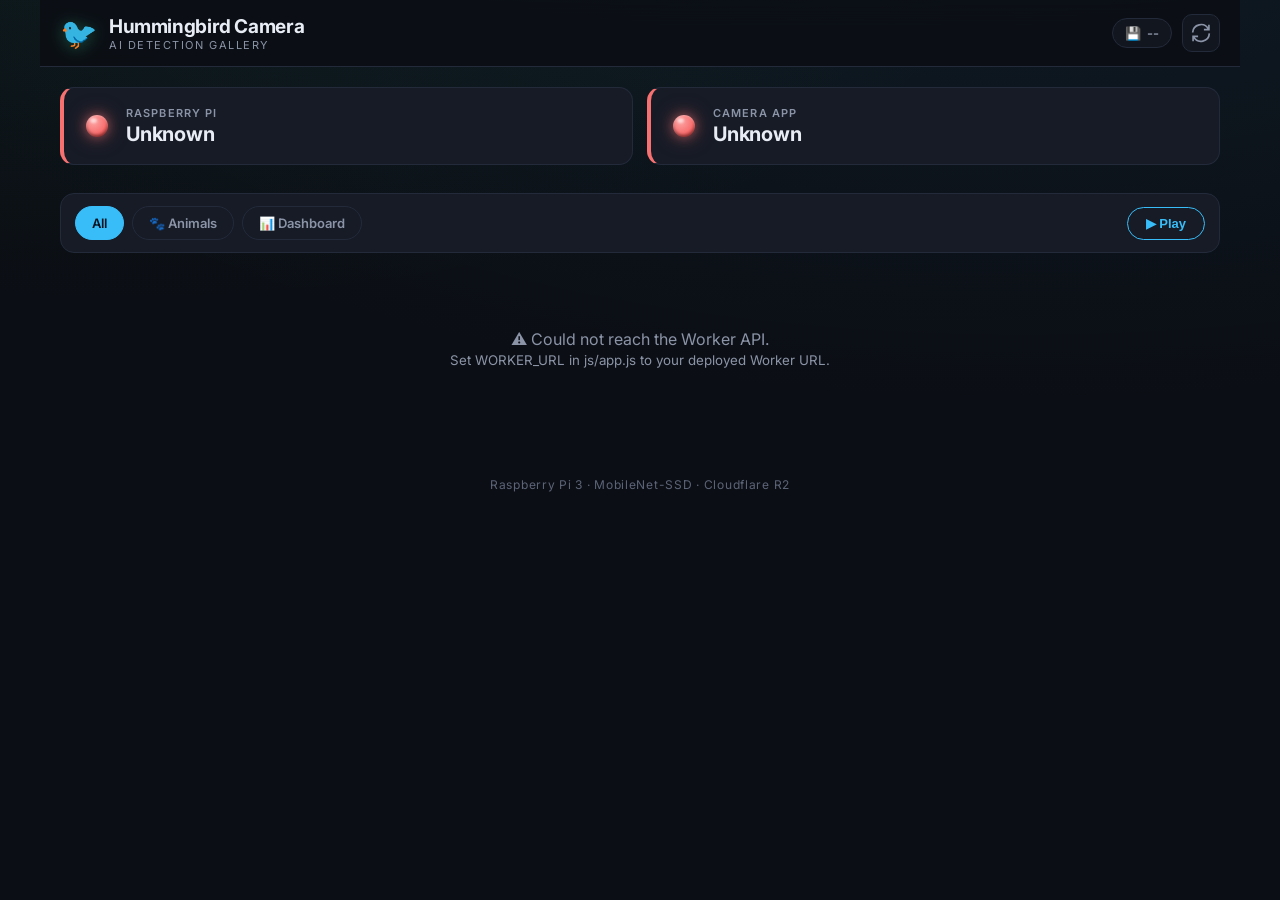
==== commit 420b24d4: "Major UI overhaul: unified gallery, email alerts, smart cleanup Gallery simplification: - Merged All" ====
--- a/cloudflare-pages/index.html
+++ b/cloudflare-pages/index.html
@@ -53,24 +53,19 @@
                     <div class="status-card-value" id="appStatusTextTop">checking…</div>
                 </div>
             </div>
-            <div class="status-card led" id="openaiStatusCard">
-                <span class="led-dot" id="openaiStatusDot" aria-hidden="true"></span>
-                <div class="status-card-text">
-                    <div class="status-card-label">OpenAI Vision</div>
-                    <div class="status-card-value" id="openaiStatusText">checking…</div>
-                </div>
-            </div>
         </section>
+
+        <!-- Cleanup annotation -->
+        <div class="cleanup-annotation" id="cleanupAnnotation" style="display: none;">
+            <span id="cleanupText"></span>
+        </div>
 
         <!-- Controls: filter buttons -->
         <section class="controls">
             <div class="filter-bar" id="filterBar">
+                <button class="filter-btn active" data-filter="all">All</button>
+                <button class="filter-btn" data-filter="animals">🐾 Animals</button>
                 <button class="filter-btn" data-filter="dashboard">📊 Dashboard</button>
-                <button class="filter-btn active" data-filter="all">All</button>
-                <button class="filter-btn" data-filter="bird">🐦 Birds</button>
-                <button class="filter-btn" data-filter="animal">🦊 Animals</button>
-                <button class="filter-btn" data-filter="human">👤 Humans</button>
-                <button class="filter-btn" data-filter="other">🔍 Other</button>
             </div>
             <button class="home-play-btn" id="homePlayBtn" title="Play all as video">▶ Play</button>
         </section>
@@ -127,13 +122,6 @@
                             <div class="status-row">
                                 <span class="status-label">Detection Mode</span>
                                 <span class="status-value" id="detectionMode">–</span>
-                            </div>
-                            <div class="status-row">
-                                <span class="status-label">OpenAI Vision</span>
-                                <label class="toggle-switch">
-                                    <input type="checkbox" id="openaiToggle" checked>
-                                    <span class="toggle-slider"></span>
-                                </label>
                             </div>
                         </div>
                     </div>
--- a/cloudflare-pages/css/style.css
+++ b/cloudflare-pages/css/style.css
@@ -180,7 +180,7 @@
 
 .status-banner {
     display: grid;
-    grid-template-columns: 1fr 1fr 1fr;
+    grid-template-columns: 1fr 1fr;
     gap: 14px;
     margin-top: 20px;
 }
@@ -912,6 +912,16 @@
     text-align: right;
 }
 
+/* ── Cleanup annotation ───────────────────────────────────── */
+
+.cleanup-annotation {
+    text-align: center;
+    font-size: 11px;
+    color: var(--text-faint);
+    padding: 6px 0 0;
+    font-style: italic;
+}
+
 /* ── Responsive ─────────────────────────────────────────── */
 
 @media (max-width: 768px) {
